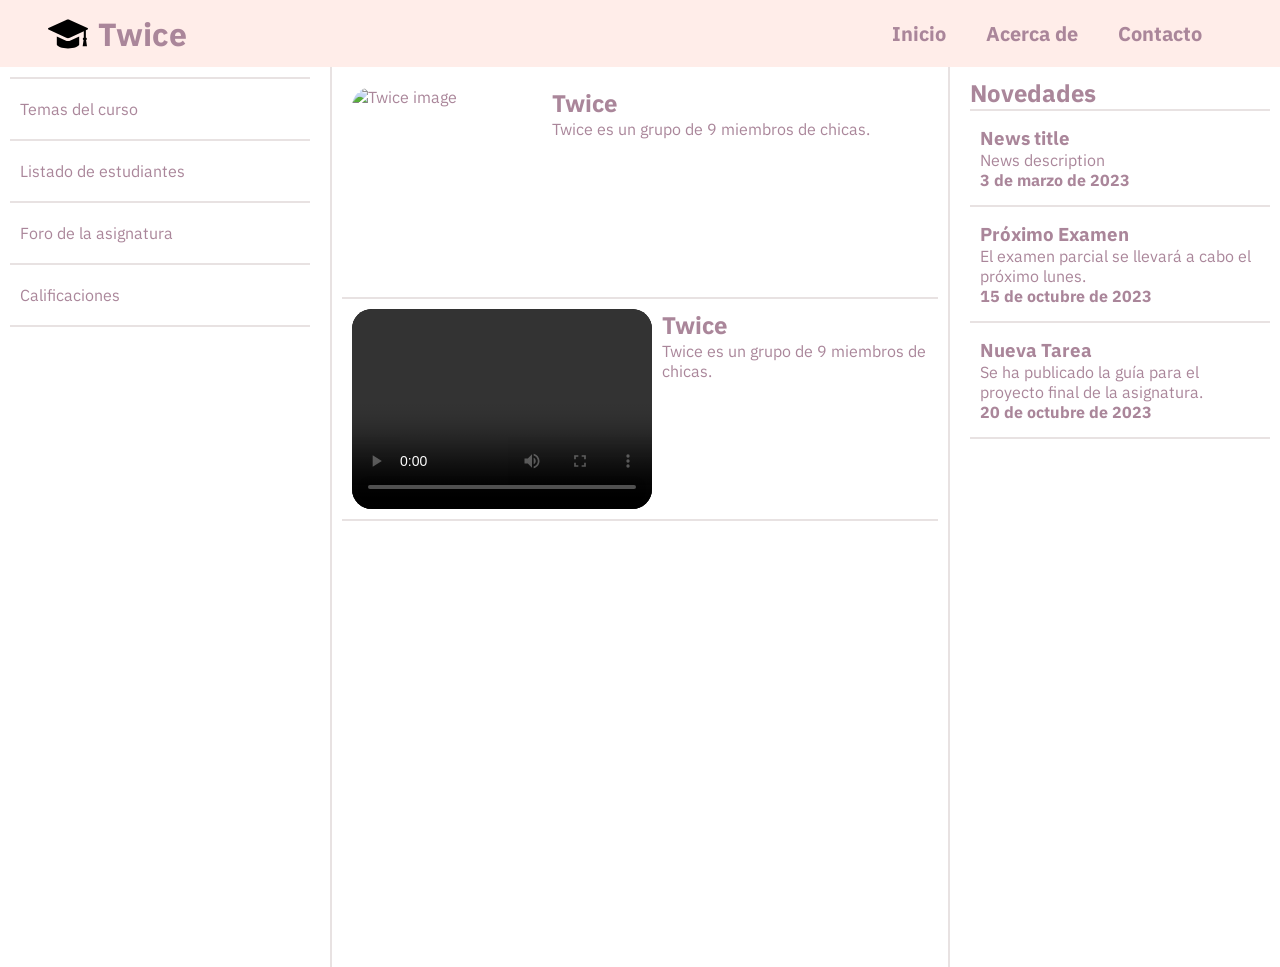
==== index.html @ 5508eee1 "Init" ====
<!DOCTYPE html>
<html lang="en">

<head>
  <meta charset="UTF-8">
  <meta name="viewport" content="width=device-width, initial-scale=1.0">
  <title>Asignatura</title>
  <link rel="shortcut icon" href="favicon.ico" type="image/x-icon">
  <link rel="stylesheet" href="css/theme.css">
  <link rel="stylesheet" href="css/style.css">
</head>

<body>
  <header class="header">
    <div class="webInformation">
      <img class="webIcon" src="src/icons/student-cap-svgrepo-com.svg" alt="Web icons">
      <h1 class="webTitle">Twice</h1>
    </div>

    <nav class="nav">
      <ul class="navItems">
        <li class="navItem"><a href="?page=home" page="home" class="navLink">Inicio</a></li>
        <li class="navItem"><a href="?page=about" page="about" class="navLink">Acerca de</a></li>
        <li class="navItem"><a href="?page=contact" page="contact" class="navLink">Contacto</a></li>
      </ul>
    </nav>
  </header>
  <main id="mainContainer" class="mainContainer">
    <!-- <div class="container">   </div> -->
    <section class="section leftSection">
      <!-- <h2>Asignatura name</h2> -->
      <ul class="menuSection">
        <li class="itemMenuSection">Temas del curso</li>
        <li class="itemMenuSection">Listado de estudiantes</li>
        <li class="itemMenuSection">Foro de la asignatura</li>
        <li class="itemMenuSection">Calificaciones</li>
      </ul>
    </section>
    <section class="section centerSection">
      <!-- & Section topic -->
      <div class="theme">
        <img class="imageTheme" src="https://i.pinimg.com/736x/9d/56/6c/9d566cdc72768d00bd35dd998a9f9963.jpg" alt="Twice image">
        <div class="textTheme">
          <h2 class="themeTitle">Twice</h2>
          <span class="themeDescription">Twice es un grupo de 9 miembros de chicas.</span>
        </div>
      </div>
      <!-- & ------------ -->
      <!-- & Section vídeo -->
      <div class="videoThemeContainer">
        <video class="videoTheme" controls src="https://titochanz.github.io/AUTO-HDR-WEB/video/video.mp4" alt="Twice image"></video>
        <div class="videoText">
          <h2 class="themeTitle">Twice</h2>
          <span class="themeDescription">Twice es un grupo de 9 miembros de chicas.</span>
        </div>
      </div>

    </section>
    <section class="section rightSection">
      <h2>Novedades</h2>
      <ul class="newsList">
        <li class="itemNewsList">
          <h3 class="newsTitle">News title</h3>
          <p class="newsDescription">News description</p>
          <span class="newsDate">3 de marzo de 2023</span>
        </li>
        <li class="itemNewsList">
          <h3 class="newsTitle">Próximo Examen</h3>
          <p class="newsDescription">El examen parcial se llevará a cabo el próximo lunes.</p>
          <span class="newsDate">15 de octubre de 2023</span>
        </li>
        <li class="itemNewsList">
          <h3 class="newsTitle">Nueva Tarea</h3>
          <p class="newsDescription">Se ha publicado la guía para el proyecto final de la asignatura.</p>
          <span class="newsDate">20 de octubre de 2023</span>
        </li>
        
        <!-- <li></li> -->
        <!-- <li>Anuncios</li> -->
      </ul>
    </section>
  </main>
</body>
<script src="js/controller.js"></script>

</html>
---- css/theme.css ----
@import url('https://fonts.googleapis.com/css2?family=Anuphan:wght@100..700');
:root{
  --accentColor: #aa869a;
  --background: ##fff7f5;
  --borderColor: #e8e2e2;
  --primaryColor: #ffede9;
  


  /* color-scheme: dark light; */
}

*{
   font-family: "Anuphan", sans-serif;
   color: var(--accentColor);
   margin: 0;
}


@media (prefers-color-scheme:dark) {
 
}
---- css/style.css ----
html{
  height: 100%;
}
body{
  background: var(--background);
  height: 100%;
}

.header{
  background: #ffede9;
  /* border-radius: 20px; */
  display: flex;
  align-items: center;
  justify-content: space-between;
  /* padding: 20px */
}

.webInformation{
  margin-left: 3rem;
  display: flex;
  align-items: center;
  /* padding: 10px; */
}

.webIcon{
  width: 40px;
  color: aqua;
}

.webTitle{
  display: inline-block;
  margin: 0;
  margin-left: 10px;
}


.nav{
  /* display: flex; */
  /* align-items: center; */
  margin-right: 3rem;
}

.navItems{
  display: flex;
  align-items: center;
  margin: 0;
  padding: 10px;
}

.navItem{
  padding: 10px;
  list-style:none;

}

.navLink{
  text-decoration: none;
  padding: 10px;
  border-radius: 20px 20px 0 0;
  transition: 0.5s;
  font-size: 20px;
  font-weight: bold;
}
.navLink.active{
  background: var(--background);
  box-shadow: 0 20px var(--background);
}

.navLink:hover{
  /* background: var(--background); */
  box-shadow: 0 20px var(--background);
}


/* * Container section */

.mainContainer{

  display: grid;
  grid-template-columns: 25% 1fr 25%;
  grid-template-rows: auto;
  grid-gap: 10px;
  height: 100%;

}

.section{
  background: #ffffff;
  display: inline-block;
  grid-row: 1/1;
  grid-column: 1/1;
  /* height: 100%; */
  /* border-radius: 20px; */
  border-color: var(--borderColor);
  border-style: solid;
  padding: 10px;
}

.leftSection{
  grid-row: 1/1;
  grid-column: 1/1;
  border-width: 0 0 0 0;
}

.centerSection{
  grid-row: 1/1;
  grid-column: 2/3;
  border-width: 0 2px 0 2px;
}

.rightSection{
  grid-row: 1/1;
  grid-column: 3/4;
  border-width: 0 0 0 0;
}

/* & Sección de menú */

.menuSection{
  /* height:; */
  /* text-decoration: none; */
  padding: 0;
}
.itemMenuSection:first-child{
  border-color: var(--borderColor);
  border-width: 2px 0 2px 0;
  border-style: solid;
}
.itemMenuSection{
  /* height: 50px; */
  border-color: var(--borderColor);
  border-style: solid;
  border-width: 0 0 2px 0;
  list-style: none;
  padding: 20px 10px;
}

.itemMenuSection:hover{
  background: var(--primaryColor);
}

.itemMenuSection.active{
  background: var(--primaryColor);
}

/* & News section */

.newsList{
  padding: 0;
}

.itemNewsList:first-child{
  border-color: var(--borderColor);
  border-width: 2px 0 2px 0;
  border-style: solid;
}

.itemNewsList{
  border-style: solid;
  border-color: var(--borderColor);
  border-width: 0 0 2px 0;
  list-style: none;
  padding: 15px 10px;
}

.newsDate{
  /* float: right; */
  font-weight: bold;
  margin: auto;
  right: 0;
}

/* & ThemeSection */

.theme{
  height: 200px;
  display: grid;
  grid-template-columns: 200px auto;
  grid-template-rows: auto;
  /* grid-gap: 10px; */
  /* border:1px solid #000; */
  border-color: var(--borderColor);
  border-style: solid;
  padding: 10px;
  border-width: 0 0 2px 0;
}

.imageTheme{
  display: inline-block;
  border-radius: 20px;
  height: 200px;
  width: 200px;
  grid-row: 1/1;
  grid-column: 1/1;
}

.textTheme{
  grid-row: 1/1;
  grid-column: 2/3;
}

/* & ThemeSection */

.videoThemeContainer{
  height: 200px;
  display: grid;
  grid-template-columns: 300px auto;
  grid-template-rows: auto;
  grid-gap: 10px;
  padding: 10px;
  /* border:1px solid #000; */
  border-color: var(--borderColor);
  border-style: solid;
  border-width: 0 0 2px 0;
}

.videoTheme{
  display: inline-block;
  border-radius: 20px;
  height: 200px;
  width: 300px;
  grid-row: 1/1;
  grid-column: 1/1;
  background: #000;
}

.videoText{
  grid-row: 1/1;
  grid-column: 2/3;
}
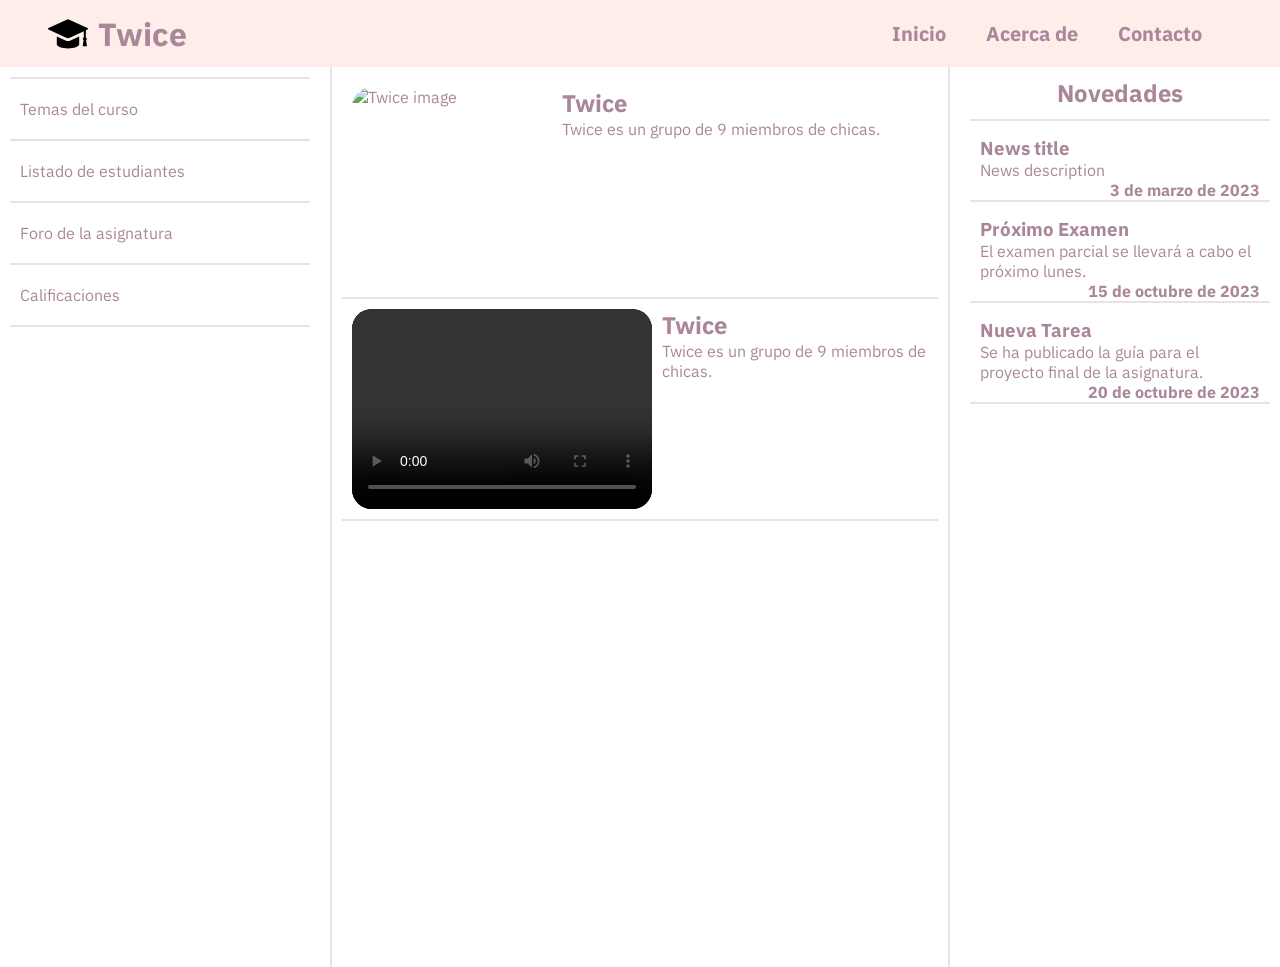
==== commit 947a87e9: "Fix css 1" ====
--- a/index.html
+++ b/index.html
@@ -57,7 +57,7 @@
 
     </section>
     <section class="section rightSection">
-      <h2>Novedades</h2>
+      <h2 class="sectionTitle">Novedades</h2>
       <ul class="newsList">
         <li class="itemNewsList">
           <h3 class="newsTitle">News title</h3>
--- a/css/style.css
+++ b/css/style.css
@@ -115,6 +115,10 @@
 }
 
 /* & Sección de menú */
+.sectionTitle{
+  text-align: center;
+  margin-bottom: 10px;
+}
 
 .menuSection{
   /* height:; */
@@ -160,14 +164,16 @@
   border-color: var(--borderColor);
   border-width: 0 0 2px 0;
   list-style: none;
-  padding: 15px 10px;
+  padding: 15px 10px 20px;
 }
 
 .newsDate{
-  /* float: right; */
+  float: right;
   font-weight: bold;
-  margin: auto;
+  /* margin: auto;
+  display: block;
   right: 0;
+  text-align: right; */
 }
 
 /* & ThemeSection */
@@ -177,7 +183,7 @@
   display: grid;
   grid-template-columns: 200px auto;
   grid-template-rows: auto;
-  /* grid-gap: 10px; */
+  grid-gap: 10px;
   /* border:1px solid #000; */
   border-color: var(--borderColor);
   border-style: solid;
